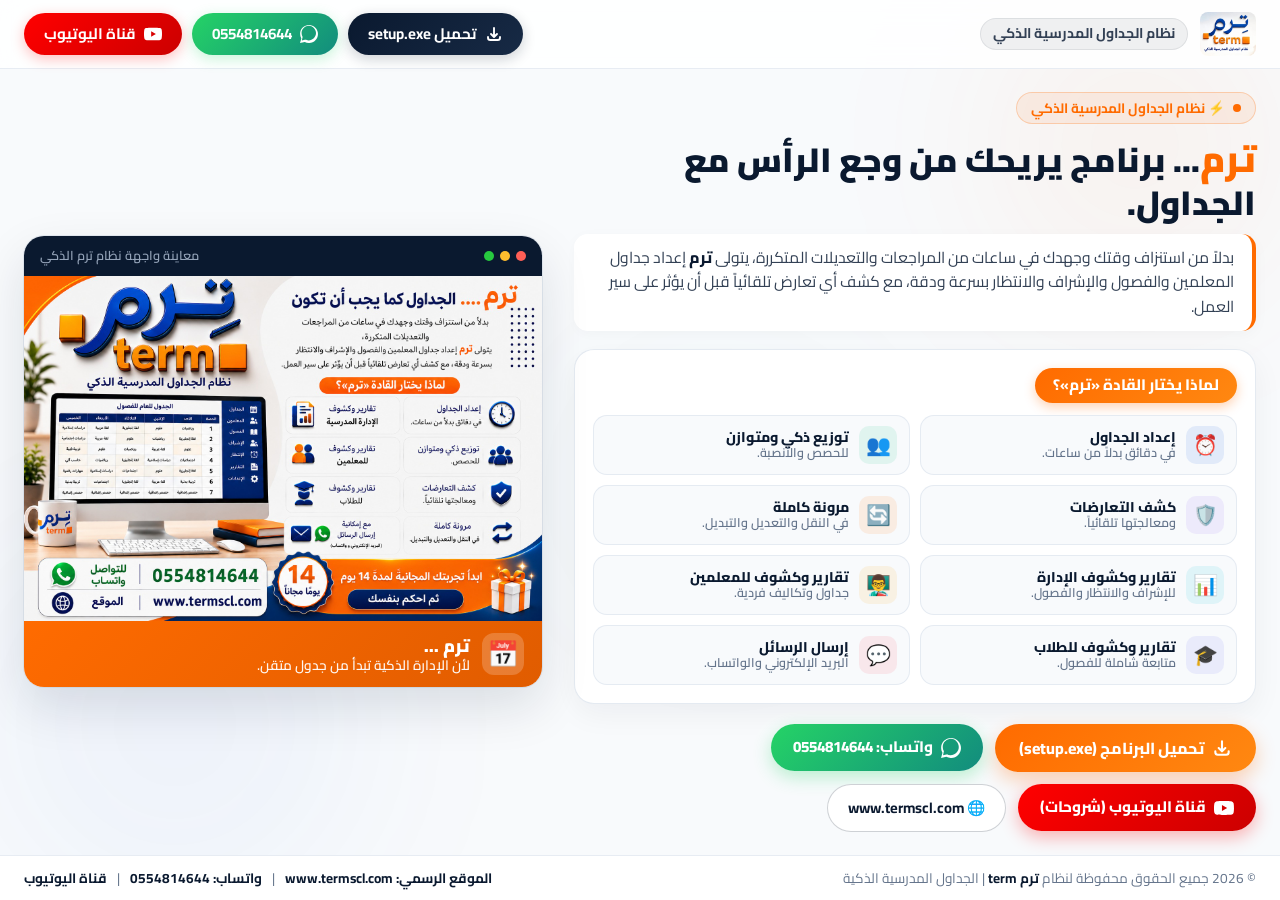
==== index.html @ f11e6b00 "Update download link to termsetup.exe" ====
<!DOCTYPE html>
<html lang="ar" dir="rtl">

<head>
    <meta charset="UTF-8">
    <meta name="viewport" content="width=device-width, initial-scale=1.0">
    <title>ترم term | نظام الجداول المدرسية الذكي 2026</title>
    <meta name="description"
        content="ترم term - نظام الجداول المدرسية الذكي. إعداد جداول المعلمين والفصول والإشراف والانتظار بسرعة ودقة بدون تعارضات.">

    <!-- Google Fonts: Readex Pro, Cairo -->
    <link rel="preconnect" href="https://fonts.googleapis.com">
    <link rel="preconnect" href="https://fonts.gstatic.com" crossorigin>
    <link
        href="https://fonts.googleapis.com/css2?family=Cairo:wght@400;600;700;800;900&family=Readex+Pro:wght@400;500;600;700;800&display=swap"
        rel="stylesheet">

    <!-- CSS Stylesheet -->
    <link rel="stylesheet" href="style.css?v=4.1">
</head>

<body>

    <!-- Ambient Animated Mesh Background -->
    <div class="mesh-background">
        <div class="mesh-blob blob-1"></div>
        <div class="mesh-blob blob-2"></div>
        <div class="mesh-blob blob-3"></div>
    </div>

    <!-- Header Navigation Bar -->
    <header class="header" id="header">
        <div class="container header-container">
            <div class="logo-brand">
                <img src="trmbrand.jpeg" alt="شعار نظام ترم term" class="brand-logo-img">
                <span class="logo-sub">نظام الجداول المدرسية الذكي</span>
            </div>

            <div class="header-actions">
                <a href="https://github.com/hez124/termEXE/releases/download/v1.0/termsetup.exe"
                    class="btn btn-download-header">
                    <svg width="18" height="18" fill="none" stroke="currentColor" stroke-width="2.5"
                        viewBox="0 0 24 24">
                        <path stroke-linecap="round" stroke-linejoin="round"
                            d="M4 16v1a3 3 0 003 3h10a3 3 0 003-3v-1m-4-4l-4 4m0 0l-4-4m4 4V4" />
                    </svg>
                    <span>تحميل setup.exe</span>
                </a>
                <a href="https://wa.me/966554814644" target="_blank" class="btn btn-whatsapp-header">
                    <svg width="18" height="18" fill="currentColor" viewBox="0 0 24 24">
                        <path
                            d="M.057 24l1.687-6.163c-1.041-1.804-1.588-3.849-1.587-5.946C.06 5.348 5.397.01 12.008.01c3.202.001 6.212 1.246 8.477 3.513 2.262 2.268 3.507 5.28 3.505 8.484-.004 6.657-5.34 11.997-11.953 11.997-2.005-.001-3.973-.502-5.724-1.457L0 24zm6.59-4.846c1.6.95 3.188 1.449 4.825 1.451 5.436 0 9.86-4.37 9.864-9.799.002-2.63-1.023-5.101-2.885-6.97C16.59 2.002 14.153.997 11.959.997c-5.439 0-9.864 4.378-9.868 9.808-.001 1.774.475 3.506 1.378 5.037L2.483 20.83l5.164-1.354h.001z">
                        </path>
                    </svg>
                    <span>0554814644</span>
                </a>
                <a href="https://www.youtube.com/@Term.info2026?app=desktop" target="_blank"
                    class="btn btn-youtube-header">
                    <svg width="18" height="18" fill="currentColor" viewBox="0 0 24 24">
                        <path
                            d="M23.498 6.163a3.003 3.003 0 0 0-2.11-2.11C19.518 3.545 12 3.545 12 3.545s-7.518 0-9.388.508a3.003 3.003 0 0 0-2.11 2.11C0 8.033 0 12 0 12s0 3.967.502 5.837a3.003 3.003 0 0 0 2.11 2.11c1.87.508 9.388.508 9.388.508s7.518 0 9.388-.508a3.003 3.003 0 0 0 2.11-2.11C24 15.967 24 12 24 12s0-3.967-.502-5.837zM9.545 15.568V8.432L15.818 12l-6.273 3.568z" />
                    </svg>
                    <span>قناة اليوتيوب</span>
                </a>
            </div>
        </div>
    </header>

    <!-- Compact Main Single-Screen Landing Section -->
    <main class="main-wrapper">
        <div class="container main-grid">

            <!-- Right Column: Info & Features Grid -->
            <div class="content-side">
                <div class="hero-badge">
                    <span class="pulse-dot"></span>
                    <span>⚡ نظام الجداول المدرسية الذكي</span>
                </div>

                <h1 class="main-title">
                    <span class="brand-name">ترم</span>... برنامج يريحك من وجع الرأس مع الجداول.
                </h1>

                <p class="main-desc">
                    بدلاً من استنزاف وقتك وجهدك في ساعات من المراجعات والتعديلات المتكررة، يتولى <strong
                        class="highlight-text">ترم</strong> إعداد جداول المعلمين والفصول والإشراف والانتظار بسرعة ودقة،
                    مع كشف أي تعارض تلقائياً قبل أن يؤثر على سير العمل.
                </p>

                <!-- Features Box: Why Leaders Choose Term? -->
                <div class="leaders-box">
                    <div class="leaders-header">
                        <span class="orange-badge">لماذا يختار القادة «ترم»؟</span>
                    </div>

                    <div class="features-mini-grid">
                        <div class="feat-card">
                            <div class="feat-icon icon-blue">⏰</div>
                            <div class="feat-text">
                                <strong>إعداد الجداول</strong>
                                <span>في دقائق بدلاً من ساعات.</span>
                            </div>
                        </div>

                        <div class="feat-card">
                            <div class="feat-icon icon-emerald">👥</div>
                            <div class="feat-text">
                                <strong>توزيع ذكي ومتوازن</strong>
                                <span>للحصص والأنصبة.</span>
                            </div>
                        </div>

                        <div class="feat-card">
                            <div class="feat-icon icon-purple">🛡️</div>
                            <div class="feat-text">
                                <strong>كشف التعارضات</strong>
                                <span>ومعالجتها تلقائياً.</span>
                            </div>
                        </div>

                        <div class="feat-card">
                            <div class="feat-icon icon-orange">🔄</div>
                            <div class="feat-text">
                                <strong>مرونة كاملة</strong>
                                <span>في النقل والتعديل والتبديل.</span>
                            </div>
                        </div>

                        <div class="feat-card">
                            <div class="feat-icon icon-cyan">📊</div>
                            <div class="feat-text">
                                <strong>تقارير وكشوف الإدارة</strong>
                                <span>للإشراف والانتظار والفصول.</span>
                            </div>
                        </div>

                        <div class="feat-card">
                            <div class="feat-icon icon-amber">👨‍🏫</div>
                            <div class="feat-text">
                                <strong>تقارير وكشوف للمعلمين</strong>
                                <span>جداول وتكاليف فردية.</span>
                            </div>
                        </div>

                        <div class="feat-card">
                            <div class="feat-icon icon-indigo">🎓</div>
                            <div class="feat-text">
                                <strong>تقارير وكشوف للطلاب</strong>
                                <span>متابعة شاملة للفصول.</span>
                            </div>
                        </div>

                        <div class="feat-card">
                            <div class="feat-icon icon-rose">💬</div>
                            <div class="feat-text">
                                <strong>إرسال الرسائل</strong>
                                <span>البريد الإلكتروني والواتساب.</span>
                            </div>
                        </div>
                    </div>
                </div>

                <!-- Action CTA Strip -->
                <div class="cta-actions">
                    <a href="https://github.com/hez124/termEXE/releases/download/v1.0/termsetup.exe"
                        class="btn btn-primary-cta">
                        <svg width="20" height="20" fill="none" stroke="currentColor" stroke-width="2.5"
                            viewBox="0 0 24 24">
                            <path stroke-linecap="round" stroke-linejoin="round"
                                d="M4 16v1a3 3 0 003 3h10a3 3 0 003-3v-1m-4-4l-4 4m0 0l-4-4m4 4V4" />
                        </svg>
                        <span>تحميل البرنامج (setup.exe)</span>
                    </a>

                    <a href="https://wa.me/966554814644" target="_blank" class="btn btn-whatsapp-cta">
                        <svg width="20" height="20" fill="currentColor" viewBox="0 0 24 24">
                            <path
                                d="M.057 24l1.687-6.163c-1.041-1.804-1.588-3.849-1.587-5.946C.06 5.348 5.397.01 12.008.01c3.202.001 6.212 1.246 8.477 3.513 2.262 2.268 3.507 5.28 3.505 8.484-.004 6.657-5.34 11.997-11.953 11.997-2.005-.001-3.973-.502-5.724-1.457L0 24zm6.59-4.846c1.6.95 3.188 1.449 4.825 1.451 5.436 0 9.86-4.37 9.864-9.799.002-2.63-1.023-5.101-2.885-6.97C16.59 2.002 14.153.997 11.959.997c-5.439 0-9.864 4.378-9.868 9.808-.001 1.774.475 3.506 1.378 5.037L2.483 20.83l5.164-1.354h.001z">
                            </path>
                        </svg>
                        <span>واتساب: 0554814644</span>
                    </a>

                    <a href="https://www.youtube.com/@Term.info2026?app=desktop" target="_blank"
                        class="btn btn-youtube-cta">
                        <svg width="20" height="20" fill="currentColor" viewBox="0 0 24 24">
                            <path
                                d="M23.498 6.163a3.003 3.003 0 0 0-2.11-2.11C19.518 3.545 12 3.545 12 3.545s-7.518 0-9.388.508a3.003 3.003 0 0 0-2.11 2.11C0 8.033 0 12 0 12s0 3.967.502 5.837a3.003 3.003 0 0 0 2.11 2.11c1.87.508 9.388.508 9.388.508s7.518 0 9.388-.508a3.003 3.003 0 0 0 2.11-2.11C24 15.967 24 12 24 12s0-3.967-.502-5.837zM9.545 15.568V8.432L15.818 12l-6.273 3.568z" />
                        </svg>
                        <span>قناة اليوتيوب (شروحات)</span>
                    </a>

                    <a href="https://www.termscl.com" target="_blank" class="btn btn-web-cta">
                        🌐 www.termscl.com
                    </a>
                </div>

            </div>

            <!-- Left Column: High-End Image Showcase Card -->
            <div class="visual-side">
                <div class="screen-card-frame" onclick="openPreviewModal()">
                    <div class="card-header-bar">
                        <div class="dot-indicators">
                            <span class="dot red"></span>
                            <span class="dot yellow"></span>
                            <span class="dot green"></span>
                        </div>
                        <span class="frame-title">معاينة واجهة نظام ترم الذكي</span>
                    </div>

                    <div class="image-wrapper">
                        <img src="trm2.jpeg" alt="نظام الجداول المدرسية الذكي ترم" class="system-image">
                        <div class="image-hover-overlay">
                            <div class="zoom-pill">
                                <svg width="20" height="20" fill="none" stroke="currentColor" stroke-width="2"
                                    viewBox="0 0 24 24">
                                    <path stroke-linecap="round" stroke-linejoin="round"
                                        d="M21 21l-6-6m2-5a7 7 0 11-14 0 7 7 0 0114 0zM10 7v6m3-3H7" />
                                </svg>
                                <span>انقر لتكبير الصورة بدقة عالية</span>
                            </div>
                        </div>
                    </div>

                    <div class="card-footer-banner">
                        <div class="banner-calendar-icon">📅</div>
                        <div class="banner-text">
                            <strong>ترم ...</strong>
                            <span>لأن الإدارة الذكية تبدأ من جدول متقن.</span>
                        </div>
                    </div>
                </div>
            </div>

        </div>
    </main>

    <!-- Footer Bar -->
    <footer class="compact-footer">
        <div class="container footer-flex">
            <p>© 2026 جميع الحقوق محفوظة لنظام <strong class="brand-link">ترم term</strong> | الجداول المدرسية الذكية
            </p>
            <div class="footer-links">
                <a href="https://www.termscl.com" target="_blank">الموقع الرسمي: www.termscl.com</a>
                <span>|</span>
                <a href="https://wa.me/966554814644" target="_blank">واتساب: 0554814644</a>
                <span>|</span>
                <a href="https://www.youtube.com/@Term.info2026?app=desktop" target="_blank">قناة اليوتيوب</a>
            </div>
        </div>
    </footer>

    <!-- Lightbox Modal Image Viewer -->
    <div id="previewModal" class="preview-modal" onclick="closePreviewModal()">
        <div class="modal-dialog" onclick="event.stopPropagation()">
            <button class="close-modal-btn" onclick="closePreviewModal()">&times;</button>
            <img src="trm2.jpeg" alt="الشاشة التفصيلية لنظام ترم" class="modal-img">
            <div class="modal-caption">
                <h3>نظام ترم - الجداول المدرسية الذكية</h3>
                <p>لأن الإدارة الذكية تبدأ من جدول متقن | للتواصل: 0554814644 | الموقع: www.termscl.com</p>
            </div>
        </div>
    </div>

    <!-- JavaScript Interactivity -->
    <script>
        function openPreviewModal() {
            document.getElementById("previewModal").classList.add("active");
            document.body.style.overflow = "hidden";
        }
        function closePreviewModal() {
            document.getElementById("previewModal").classList.remove("active");
            document.body.style.overflow = "auto";
        }
        document.addEventListener('keydown', function (e) {
            if (e.key === 'Escape') closePreviewModal();
        });
    </script>
</body>

</html>
---- style.css ----
/* ==========================================================================
   TERM WEBSITE (ULTRA-COMPACT SINGLE-SCREEN DASHBOARD DESIGN)
   Vibrant colors, glassmorphic layout, zero/minimal scrolling layout.
   ========================================================================== */

:root {
    /* Brand Colors */
    --brand-navy: #0A192F;
    --brand-navy-dark: #030B17;
    --brand-navy-light: #172A45;
    
    --brand-blue: #1A56DB;
    --brand-blue-glow: rgba(26, 86, 219, 0.35);
    
    --brand-orange: #FF6B00;
    --brand-orange-light: #FF8811;
    --brand-orange-hover: #E05C00;
    --brand-orange-glow: rgba(255, 107, 0, 0.3);

    /* Backgrounds & Glassmorphism */
    --bg-page: #F8FAFC;
    --bg-surface: #FFFFFF;
    
    --text-primary: #0F172A;
    --text-secondary: #334155;
    --text-muted: #64748B;
    --text-white: #FFFFFF;

    /* Radii & Transitions */
    --radius-sm: 8px;
    --radius-md: 14px;
    --radius-lg: 20px;
    --radius-pill: 9999px;
    --transition-fast: 0.2s cubic-bezier(0.4, 0, 0.2, 1);
}

/* Global Reset */
* {
    margin: 0;
    padding: 0;
    box-sizing: border-box;
}

html {
    scroll-behavior: smooth;
    direction: rtl;
    font-size: 16px;
}

body {
    font-family: 'Cairo', 'Readex Pro', sans-serif;
    background-color: var(--bg-page);
    color: var(--text-primary);
    line-height: 1.5;
    min-height: 100vh;
    display: flex;
    flex-direction: column;
    overflow-x: hidden;
    position: relative;
}

/* Ambient Animated Mesh Background */
.mesh-background {
    position: fixed;
    top: 0;
    left: 0;
    width: 100vw;
    height: 100vh;
    z-index: -1;
    overflow: hidden;
    pointer-events: none;
}

.mesh-blob {
    position: absolute;
    border-radius: 50%;
    filter: blur(90px);
    opacity: 0.35;
    animation: blobFloat 16s infinite alternate ease-in-out;
}

.blob-1 {
    width: 450px;
    height: 450px;
    background: radial-gradient(circle, rgba(255, 107, 0, 0.25) 0%, rgba(255, 107, 0, 0) 70%);
    top: -80px;
    right: -80px;
}

.blob-2 {
    width: 550px;
    height: 550px;
    background: radial-gradient(circle, rgba(26, 86, 219, 0.2) 0%, rgba(26, 86, 219, 0) 70%);
    bottom: -100px;
    left: -100px;
    animation-delay: -5s;
}

.blob-3 {
    width: 350px;
    height: 350px;
    background: radial-gradient(circle, rgba(6, 182, 212, 0.18) 0%, rgba(6, 182, 212, 0) 70%);
    top: 35%;
    right: 30%;
    animation-delay: -10s;
}

@keyframes blobFloat {
    0% { transform: translate(0, 0) scale(1); }
    50% { transform: translate(30px, 40px) scale(1.08); }
    100% { transform: translate(-20px, 20px) scale(0.95); }
}

/* Container */
.container {
    width: 100%;
    max-width: 1320px;
    margin: 0 auto;
    padding: 0 24px;
}

/* Header Navbar */
.header {
    padding: 12px 0;
    background: rgba(255, 255, 255, 0.85);
    backdrop-filter: blur(12px);
    -webkit-backdrop-filter: blur(12px);
    border-bottom: 1px solid rgba(226, 232, 240, 0.8);
    position: relative;
    z-index: 100;
}

.header-container {
    display: flex;
    align-items: center;
    justify-content: space-between;
}

.logo-brand {
    display: flex;
    align-items: center;
    gap: 12px;
}

.brand-logo-img {
    height: 44px;
    width: auto;
    max-width: 180px;
    object-fit: contain;
    border-radius: 8px;
    transition: transform 0.2s ease;
}

.brand-logo-img:hover {
    transform: scale(1.04);
}

.logo-sub {
    font-size: 0.88rem;
    font-weight: 700;
    color: var(--text-secondary);
    background: rgba(10, 25, 47, 0.06);
    padding: 4px 12px;
    border-radius: var(--radius-pill);
    border: 1px solid rgba(10, 25, 47, 0.08);
}

.header-actions {
    display: flex;
    align-items: center;
    gap: 10px;
}

/* Buttons */
.btn {
    display: inline-flex;
    align-items: center;
    justify-content: center;
    gap: 8px;
    padding: 10px 20px;
    border-radius: var(--radius-pill);
    font-weight: 700;
    font-size: 0.95rem;
    text-decoration: none;
    cursor: pointer;
    transition: var(--transition-fast);
    border: none;
    outline: none;
}

.btn:hover {
    transform: translateY(-2px);
}

.btn-download-header {
    background: linear-gradient(135deg, var(--brand-navy) 0%, var(--brand-navy-light) 100%);
    color: #FFFFFF !important;
    box-shadow: 0 4px 14px rgba(10, 25, 47, 0.2);
}

.btn-download-header:hover {
    background: linear-gradient(135deg, var(--brand-orange) 0%, var(--brand-orange-hover) 100%);
}

.btn-whatsapp-header {
    background: linear-gradient(135deg, #25D366 0%, #128C7E 100%);
    color: #FFFFFF !important;
    box-shadow: 0 4px 14px rgba(37, 211, 102, 0.25);
}

.btn-youtube-header {
    background: linear-gradient(135deg, #FF0000 0%, #CC0000 100%);
    color: #FFFFFF !important;
    box-shadow: 0 4px 14px rgba(255, 0, 0, 0.25);
}

.btn-youtube-header:hover {
    background: linear-gradient(135deg, #E60000 0%, #990000 100%);
    box-shadow: 0 6px 18px rgba(255, 0, 0, 0.35);
}

/* Main Layout Grid */
.main-wrapper {
    flex: 1;
    display: flex;
    align-items: center;
    padding: 20px 0;
}

.main-grid {
    display: grid;
    grid-template-columns: 1.25fr 0.95fr;
    gap: 32px;
    align-items: center;
}

/* Right Content Side */
.content-side {
    display: flex;
    flex-direction: column;
}

.hero-badge {
    display: inline-flex;
    align-items: center;
    gap: 8px;
    background: rgba(255, 107, 0, 0.08);
    border: 1px solid rgba(255, 107, 0, 0.25);
    padding: 5px 14px;
    border-radius: var(--radius-pill);
    font-size: 0.85rem;
    font-weight: 700;
    color: var(--brand-orange);
    width: fit-content;
    margin-bottom: 12px;
}

.pulse-dot {
    width: 8px;
    height: 8px;
    background-color: var(--brand-orange);
    border-radius: 50%;
    animation: pulseGlow 1.8s infinite;
}

@keyframes pulseGlow {
    0% { box-shadow: 0 0 0 0 rgba(255, 107, 0, 0.6); }
    70% { box-shadow: 0 0 0 8px rgba(255, 107, 0, 0); }
    100% { box-shadow: 0 0 0 0 rgba(255, 107, 0, 0); }
}

.main-title {
    font-size: 2.1rem;
    font-weight: 900;
    color: var(--brand-navy);
    line-height: 1.25;
    margin-bottom: 10px;
}

.brand-name {
    color: var(--brand-orange);
    font-size: 2.3rem;
}

.main-desc {
    font-size: 0.98rem;
    color: var(--text-secondary);
    line-height: 1.55;
    margin-bottom: 18px;
    background: #FFFFFF;
    padding: 12px 18px;
    border-radius: var(--radius-md);
    border-right: 4px solid var(--brand-orange);
    box-shadow: 0 4px 15px rgba(0, 0, 0, 0.03);
}

.highlight-text {
    color: var(--brand-navy);
    font-weight: 800;
}

/* Leaders Section Box */
.leaders-box {
    background: #FFFFFF;
    border-radius: var(--radius-lg);
    padding: 18px;
    box-shadow: 0 10px 30px rgba(10, 25, 47, 0.05);
    border: 1px solid rgba(226, 232, 240, 0.9);
    margin-bottom: 20px;
}

.leaders-header {
    margin-bottom: 12px;
}

.orange-badge {
    display: inline-block;
    background: linear-gradient(135deg, var(--brand-orange) 0%, var(--brand-orange-light) 100%);
    color: #FFFFFF;
    font-weight: 800;
    font-size: 0.95rem;
    padding: 6px 18px;
    border-radius: var(--radius-pill);
    box-shadow: 0 4px 12px var(--brand-orange-glow);
}

/* Features Mini Grid (2 Columns, 8 Cards) */
.features-mini-grid {
    display: grid;
    grid-template-columns: repeat(2, 1fr);
    gap: 10px;
}

.feat-card {
    display: flex;
    align-items: center;
    gap: 10px;
    background: #F8FAFC;
    padding: 10px 12px;
    border-radius: var(--radius-md);
    border: 1px solid rgba(226, 232, 240, 0.8);
    transition: var(--transition-fast);
}

.feat-card:hover {
    background: #FFFFFF;
    border-color: var(--brand-blue);
    transform: translateY(-2px);
    box-shadow: 0 6px 16px rgba(26, 86, 219, 0.08);
}

.feat-icon {
    width: 38px;
    height: 38px;
    border-radius: 10px;
    display: flex;
    align-items: center;
    justify-content: center;
    font-size: 1.25rem;
    flex-shrink: 0;
}

.icon-blue { background: rgba(26, 86, 219, 0.1); }
.icon-emerald { background: rgba(16, 185, 129, 0.1); }
.icon-purple { background: rgba(139, 92, 246, 0.1); }
.icon-orange { background: rgba(255, 107, 0, 0.1); }
.icon-cyan { background: rgba(6, 182, 212, 0.1); }
.icon-amber { background: rgba(245, 158, 11, 0.1); }
.icon-indigo { background: rgba(99, 102, 241, 0.1); }
.icon-rose { background: rgba(244, 63, 94, 0.1); }

.feat-text {
    display: flex;
    flex-direction: column;
    line-height: 1.2;
}

.feat-text strong {
    font-size: 0.88rem;
    color: var(--brand-navy);
    font-weight: 800;
}

.feat-text span {
    font-size: 0.78rem;
    color: var(--text-muted);
    font-weight: 600;
}

/* Action CTA Buttons */
.cta-actions {
    display: flex;
    align-items: center;
    gap: 12px;
    flex-wrap: wrap;
}

.btn-primary-cta {
    background: linear-gradient(135deg, var(--brand-orange) 0%, var(--brand-orange-light) 100%);
    color: #FFFFFF !important;
    padding: 12px 24px;
    font-size: 1rem;
    font-weight: 800;
    box-shadow: 0 8px 20px var(--brand-orange-glow);
}

.btn-primary-cta:hover {
    background: linear-gradient(135deg, var(--brand-orange-hover) 0%, var(--brand-orange) 100%);
    box-shadow: 0 12px 25px rgba(255, 107, 0, 0.4);
}

.btn-whatsapp-cta {
    background: linear-gradient(135deg, #25D366 0%, #128C7E 100%);
    color: #FFFFFF !important;
    padding: 12px 22px;
    font-size: 0.95rem;
    font-weight: 800;
    box-shadow: 0 6px 18px rgba(37, 211, 102, 0.3);
}

.btn-youtube-cta {
    background: linear-gradient(135deg, #FF0000 0%, #CC0000 100%);
    color: #FFFFFF !important;
    padding: 12px 22px;
    font-size: 0.95rem;
    font-weight: 800;
    box-shadow: 0 6px 18px rgba(255, 0, 0, 0.3);
}

.btn-youtube-cta:hover {
    background: linear-gradient(135deg, #E60000 0%, #990000 100%);
    box-shadow: 0 10px 22px rgba(255, 0, 0, 0.4);
}

.btn-web-cta {
    background: #FFFFFF;
    color: var(--brand-navy) !important;
    border: 1px solid rgba(10, 25, 47, 0.2);
    padding: 12px 20px;
    font-size: 0.92rem;
    font-weight: 700;
}

.btn-web-cta:hover {
    border-color: var(--brand-blue);
    color: var(--brand-blue) !important;
}

/* Visual Left Side (High-End Frame Showcase) */
.visual-side {
    display: flex;
    justify-content: center;
}

.screen-card-frame {
    width: 100%;
    max-width: 520px;
    background: #FFFFFF;
    border-radius: var(--radius-lg);
    overflow: hidden;
    box-shadow: 0 20px 50px rgba(10, 25, 47, 0.12), 0 0 0 1px rgba(226, 232, 240, 0.9);
    cursor: pointer;
    transition: transform 0.35s ease, box-shadow 0.35s ease;
    position: relative;
}

.screen-card-frame:hover {
    transform: translateY(-5px);
    box-shadow: 0 28px 60px rgba(255, 107, 0, 0.2), 0 0 0 2px var(--brand-orange);
}

.card-header-bar {
    background: var(--brand-navy);
    padding: 10px 16px;
    display: flex;
    align-items: center;
    justify-content: space-between;
}

.dot-indicators {
    display: flex;
    align-items: center;
    gap: 6px;
}

.dot {
    width: 10px;
    height: 10px;
    border-radius: 50%;
}
.dot.red { background: #FF5F56; }
.dot.yellow { background: #FFBD2E; }
.dot.green { background: #27C93F; }

.frame-title {
    color: #94A3B8;
    font-size: 0.8rem;
    font-weight: 600;
}

.image-wrapper {
    position: relative;
    overflow: hidden;
    background: #000;
}

.system-image {
    width: 100%;
    height: auto;
    display: block;
    transition: transform 0.5s ease;
}

.screen-card-frame:hover .system-image {
    transform: scale(1.02);
}

.image-hover-overlay {
    position: absolute;
    inset: 0;
    background: rgba(10, 25, 47, 0.45);
    display: flex;
    align-items: center;
    justify-content: center;
    opacity: 0;
    transition: opacity 0.3s ease;
}

.screen-card-frame:hover .image-hover-overlay {
    opacity: 1;
}

.zoom-pill {
    background: var(--brand-orange);
    color: #FFFFFF;
    padding: 8px 16px;
    border-radius: var(--radius-pill);
    font-size: 0.85rem;
    font-weight: 700;
    display: flex;
    align-items: center;
    gap: 8px;
    box-shadow: 0 8px 20px rgba(0, 0, 0, 0.3);
}

.card-footer-banner {
    background: linear-gradient(135deg, var(--brand-orange) 0%, var(--brand-orange-hover) 100%);
    color: #FFFFFF;
    padding: 12px 18px;
    display: flex;
    align-items: center;
    gap: 12px;
}

.banner-calendar-icon {
    font-size: 1.6rem;
    background: rgba(255, 255, 255, 0.2);
    width: 42px;
    height: 42px;
    border-radius: 12px;
    display: flex;
    align-items: center;
    justify-content: center;
    flex-shrink: 0;
}

.banner-text {
    display: flex;
    flex-direction: column;
    line-height: 1.25;
}

.banner-text strong {
    font-size: 1.1rem;
    font-weight: 900;
}

.banner-text span {
    font-size: 0.85rem;
    font-weight: 600;
    opacity: 0.95;
}

/* Compact Footer */
.compact-footer {
    background: #FFFFFF;
    border-top: 1px solid rgba(226, 232, 240, 0.8);
    padding: 12px 0;
    font-size: 0.85rem;
    color: var(--text-muted);
}

.footer-flex {
    display: flex;
    align-items: center;
    justify-content: space-between;
}

.brand-link {
    color: var(--brand-navy);
}

.footer-links {
    display: flex;
    align-items: center;
    gap: 10px;
}

.footer-links a {
    color: var(--brand-navy);
    text-decoration: none;
    font-weight: 700;
    transition: color 0.2s ease;
}

.footer-links a:hover {
    color: var(--brand-orange);
}

/* Lightbox Modal */
.preview-modal {
    position: fixed;
    inset: 0;
    z-index: 2000;
    background: rgba(3, 11, 23, 0.85);
    backdrop-filter: blur(10px);
    display: flex;
    align-items: center;
    justify-content: center;
    padding: 20px;
    opacity: 0;
    pointer-events: none;
    transition: opacity 0.3s ease;
}

.preview-modal.active {
    opacity: 1;
    pointer-events: auto;
}

.modal-dialog {
    position: relative;
    max-width: 1000px;
    width: 100%;
    background: #FFFFFF;
    border-radius: var(--radius-lg);
    overflow: hidden;
    box-shadow: 0 25px 80px rgba(0, 0, 0, 0.5);
}

.close-modal-btn {
    position: absolute;
    top: 14px;
    left: 14px;
    background: rgba(0, 0, 0, 0.6);
    color: #FFFFFF;
    border: none;
    width: 36px;
    height: 36px;
    border-radius: 50%;
    font-size: 1.5rem;
    cursor: pointer;
    display: flex;
    align-items: center;
    justify-content: center;
    z-index: 10;
    transition: background 0.2s ease;
}

.close-modal-btn:hover {
    background: var(--brand-orange);
}

.modal-img {
    width: 100%;
    max-height: 80vh;
    object-fit: contain;
    display: block;
    background: #0F172A;
}

.modal-caption {
    background: var(--brand-navy);
    color: #FFFFFF;
    padding: 14px 20px;
    text-align: center;
}

.modal-caption h3 {
    font-size: 1.1rem;
    font-weight: 800;
    color: var(--brand-orange);
}

.modal-caption p {
    font-size: 0.85rem;
    opacity: 0.85;
    margin-top: 2px;
}

/* Responsive Rules */
@media (max-width: 1024px) {
    .main-grid {
        grid-template-columns: 1fr;
        gap: 24px;
    }
    
    .visual-side {
        order: -1;
    }

    .screen-card-frame {
        max-width: 100%;
    }
}

@media (max-width: 640px) {
    .header-container {
        flex-direction: column;
        gap: 10px;
    }

    .logo-sub {
        display: none;
    }

    .main-title {
        font-size: 1.6rem;
    }

    .brand-name {
        font-size: 1.8rem;
    }

    .features-mini-grid {
        grid-template-columns: 1fr;
    }

    .cta-actions {
        flex-direction: column;
        width: 100%;
    }

    .cta-actions .btn {
        width: 100%;
    }

    .footer-flex {
        flex-direction: column;
        gap: 8px;
        text-align: center;
    }
}
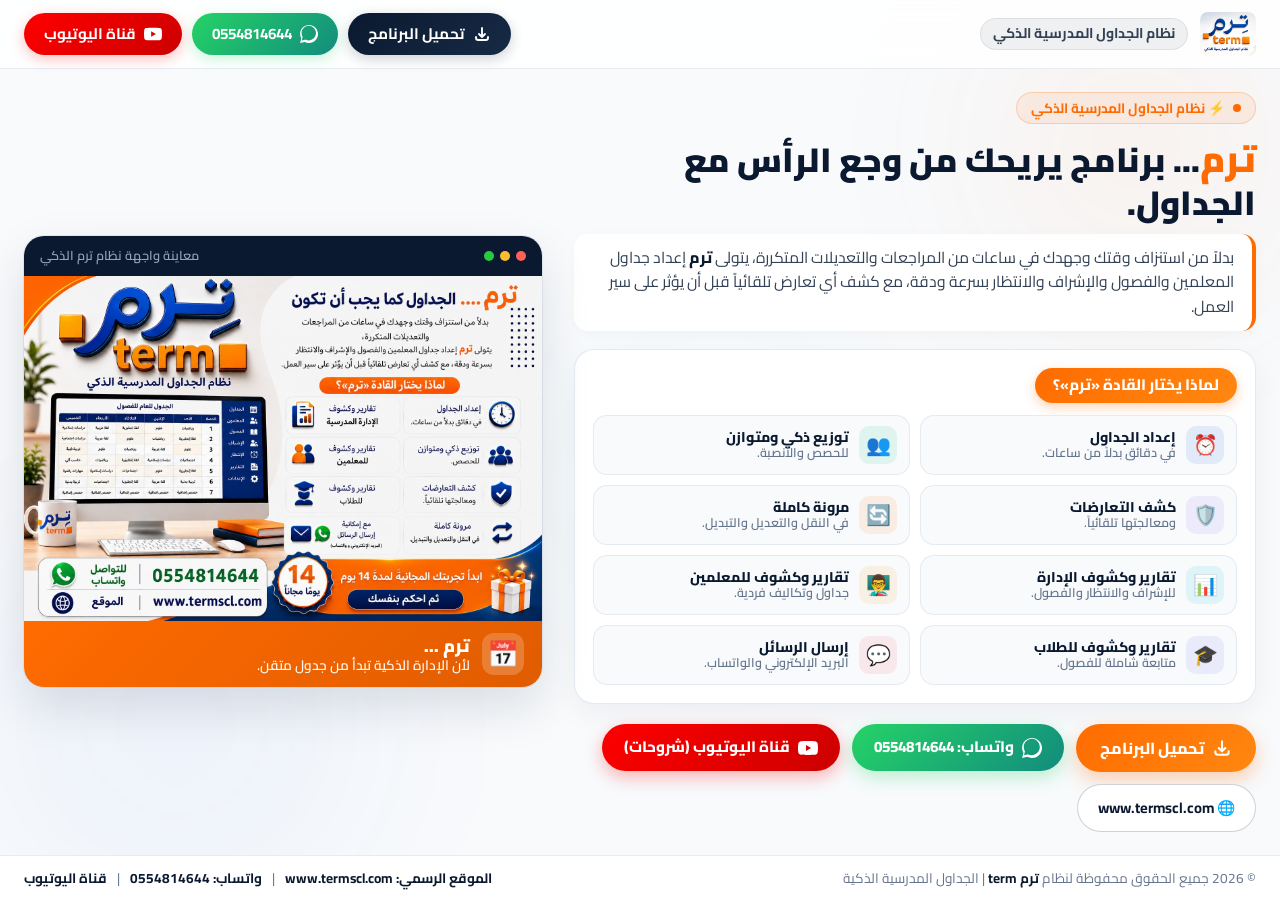
==== commit 75faa11e: "Update download button labels in index.html" ====
--- a/index.html
+++ b/index.html
@@ -44,7 +44,7 @@
                         <path stroke-linecap="round" stroke-linejoin="round"
                             d="M4 16v1a3 3 0 003 3h10a3 3 0 003-3v-1m-4-4l-4 4m0 0l-4-4m4 4V4" />
                     </svg>
-                    <span>تحميل setup.exe</span>
+                    <span>تحميل البرنامج</span>
                 </a>
                 <a href="https://wa.me/966554814644" target="_blank" class="btn btn-whatsapp-header">
                     <svg width="18" height="18" fill="currentColor" viewBox="0 0 24 24">
@@ -169,7 +169,7 @@
                             <path stroke-linecap="round" stroke-linejoin="round"
                                 d="M4 16v1a3 3 0 003 3h10a3 3 0 003-3v-1m-4-4l-4 4m0 0l-4-4m4 4V4" />
                         </svg>
-                        <span>تحميل البرنامج (setup.exe)</span>
+                        <span>تحميل البرنامج</span>
                     </a>
 
                     <a href="https://wa.me/966554814644" target="_blank" class="btn btn-whatsapp-cta">
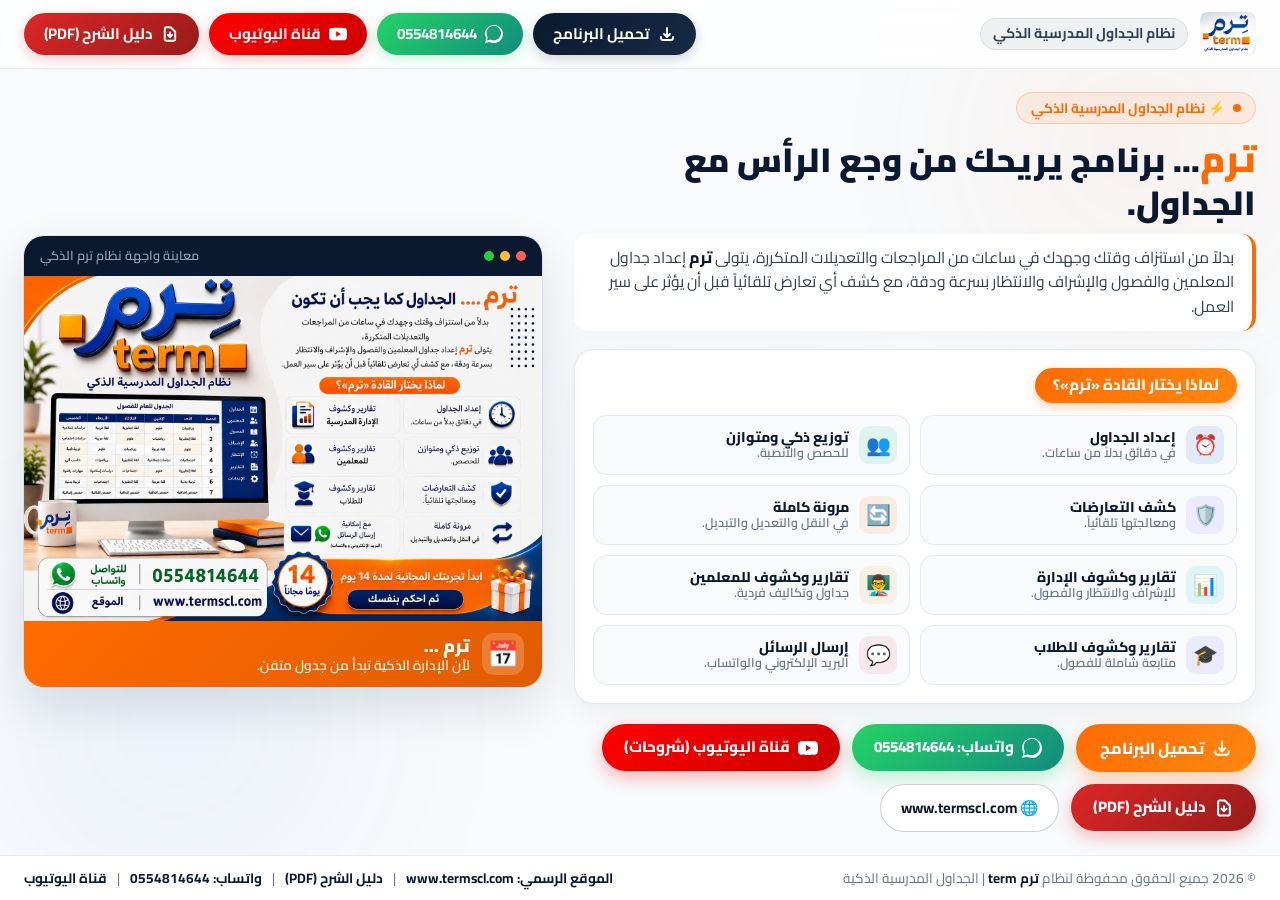
==== commit 098ba315: "Add termTutorial.pdf and update PDF links on website" ====
--- a/index.html
+++ b/index.html
@@ -62,6 +62,15 @@
                     </svg>
                     <span>قناة اليوتيوب</span>
                 </a>
+                <a href="termTutorial.pdf" target="_blank" class="btn btn-pdf-header">
+                    <svg width="18" height="18" fill="none" stroke="currentColor" stroke-width="2.5"
+                        viewBox="0 0 24 24">
+                        <path stroke-linecap="round" stroke-linejoin="round"
+                            d="M12 10v6m0 0l-3-3m3 3l3-3m2 8H7a2 2 0 01-2-2V5a2 2 0 012-2h5.586a1 1 0 01.707.293l5.414 5.414a1 1 0 01.293.707V19a2 2 0 01-2 2z" />
+                    </svg>
+                    <span>دليل الشرح (PDF)</span>
+                </a>
+
             </div>
         </div>
     </header>
@@ -190,6 +199,16 @@
                         <span>قناة اليوتيوب (شروحات)</span>
                     </a>
 
+                    <a href="termTutorial.pdf" target="_blank" class="btn btn-pdf-cta">
+                        <svg width="20" height="20" fill="none" stroke="currentColor" stroke-width="2.5"
+                            viewBox="0 0 24 24">
+                            <path stroke-linecap="round" stroke-linejoin="round"
+                                d="M12 10v6m0 0l-3-3m3 3l3-3m2 8H7a2 2 0 01-2-2V5a2 2 0 012-2h5.586a1 1 0 01.707.293l5.414 5.414a1 1 0 01.293.707V19a2 2 0 01-2 2z" />
+                        </svg>
+                        <span>دليل الشرح (PDF)</span>
+                    </a>
+
+
                     <a href="https://www.termscl.com" target="_blank" class="btn btn-web-cta">
                         🌐 www.termscl.com
                     </a>
@@ -244,10 +263,13 @@
             <div class="footer-links">
                 <a href="https://www.termscl.com" target="_blank">الموقع الرسمي: www.termscl.com</a>
                 <span>|</span>
+                <a href="termTutorial.pdf" target="_blank">دليل الشرح (PDF)</a>
+                <span>|</span>
                 <a href="https://wa.me/966554814644" target="_blank">واتساب: 0554814644</a>
                 <span>|</span>
                 <a href="https://www.youtube.com/@Term.info2026?app=desktop" target="_blank">قناة اليوتيوب</a>
             </div>
+
         </div>
     </footer>
 
--- a/style.css
+++ b/style.css
@@ -219,6 +219,18 @@
     box-shadow: 0 6px 18px rgba(255, 0, 0, 0.35);
 }
 
+.btn-pdf-header {
+    background: linear-gradient(135deg, #DC2626 0%, #991B1B 100%);
+    color: #FFFFFF !important;
+    box-shadow: 0 4px 14px rgba(220, 38, 38, 0.25);
+}
+
+.btn-pdf-header:hover {
+    background: linear-gradient(135deg, #EF4444 0%, #B91C1C 100%);
+    box-shadow: 0 6px 18px rgba(220, 38, 38, 0.35);
+}
+
+
 /* Main Layout Grid */
 .main-wrapper {
     flex: 1;
@@ -431,6 +443,21 @@
     background: linear-gradient(135deg, #E60000 0%, #990000 100%);
     box-shadow: 0 10px 22px rgba(255, 0, 0, 0.4);
 }
+
+.btn-pdf-cta {
+    background: linear-gradient(135deg, #DC2626 0%, #991B1B 100%);
+    color: #FFFFFF !important;
+    padding: 12px 22px;
+    font-size: 0.95rem;
+    font-weight: 800;
+    box-shadow: 0 6px 18px rgba(220, 38, 38, 0.3);
+}
+
+.btn-pdf-cta:hover {
+    background: linear-gradient(135deg, #EF4444 0%, #B91C1C 100%);
+    box-shadow: 0 10px 22px rgba(220, 38, 38, 0.4);
+}
+
 
 .btn-web-cta {
     background: #FFFFFF;
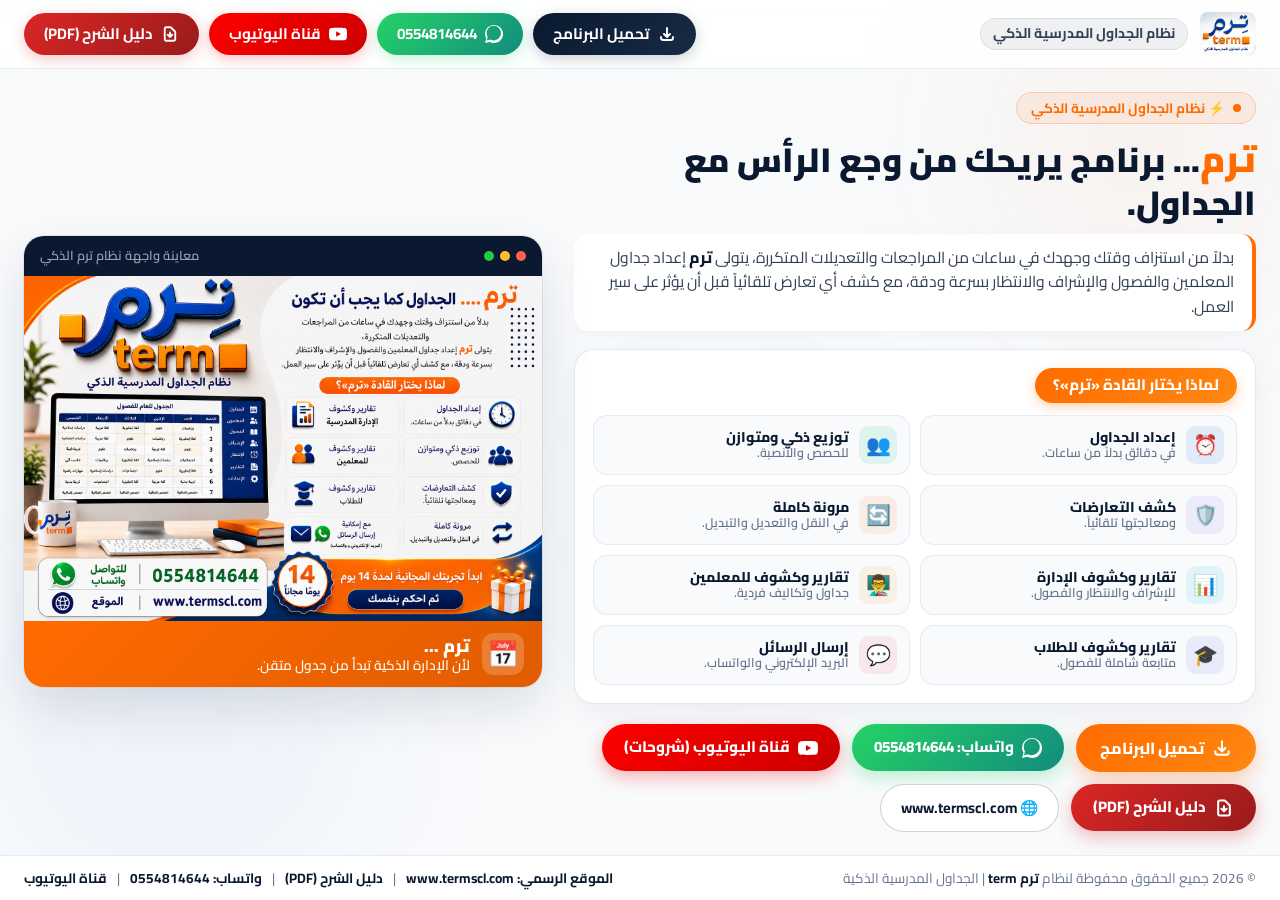
==== commit 27b24b94: "Update PDF links to point directly to GitHub repo" ====
--- a/index.html
+++ b/index.html
@@ -62,7 +62,7 @@
                     </svg>
                     <span>قناة اليوتيوب</span>
                 </a>
-                <a href="termTutorial.pdf" target="_blank" class="btn btn-pdf-header">
+                <a href="https://github.com/hez124/astounding-trifle-cf1c1a/raw/main/termTutorial.pdf" target="_blank" class="btn btn-pdf-header">
                     <svg width="18" height="18" fill="none" stroke="currentColor" stroke-width="2.5"
                         viewBox="0 0 24 24">
                         <path stroke-linecap="round" stroke-linejoin="round"
@@ -199,7 +199,7 @@
                         <span>قناة اليوتيوب (شروحات)</span>
                     </a>
 
-                    <a href="termTutorial.pdf" target="_blank" class="btn btn-pdf-cta">
+                    <a href="https://github.com/hez124/astounding-trifle-cf1c1a/raw/main/termTutorial.pdf" target="_blank" class="btn btn-pdf-cta">
                         <svg width="20" height="20" fill="none" stroke="currentColor" stroke-width="2.5"
                             viewBox="0 0 24 24">
                             <path stroke-linecap="round" stroke-linejoin="round"
@@ -263,7 +263,7 @@
             <div class="footer-links">
                 <a href="https://www.termscl.com" target="_blank">الموقع الرسمي: www.termscl.com</a>
                 <span>|</span>
-                <a href="termTutorial.pdf" target="_blank">دليل الشرح (PDF)</a>
+                <a href="https://github.com/hez124/astounding-trifle-cf1c1a/raw/main/termTutorial.pdf" target="_blank">دليل الشرح (PDF)</a>
                 <span>|</span>
                 <a href="https://wa.me/966554814644" target="_blank">واتساب: 0554814644</a>
                 <span>|</span>
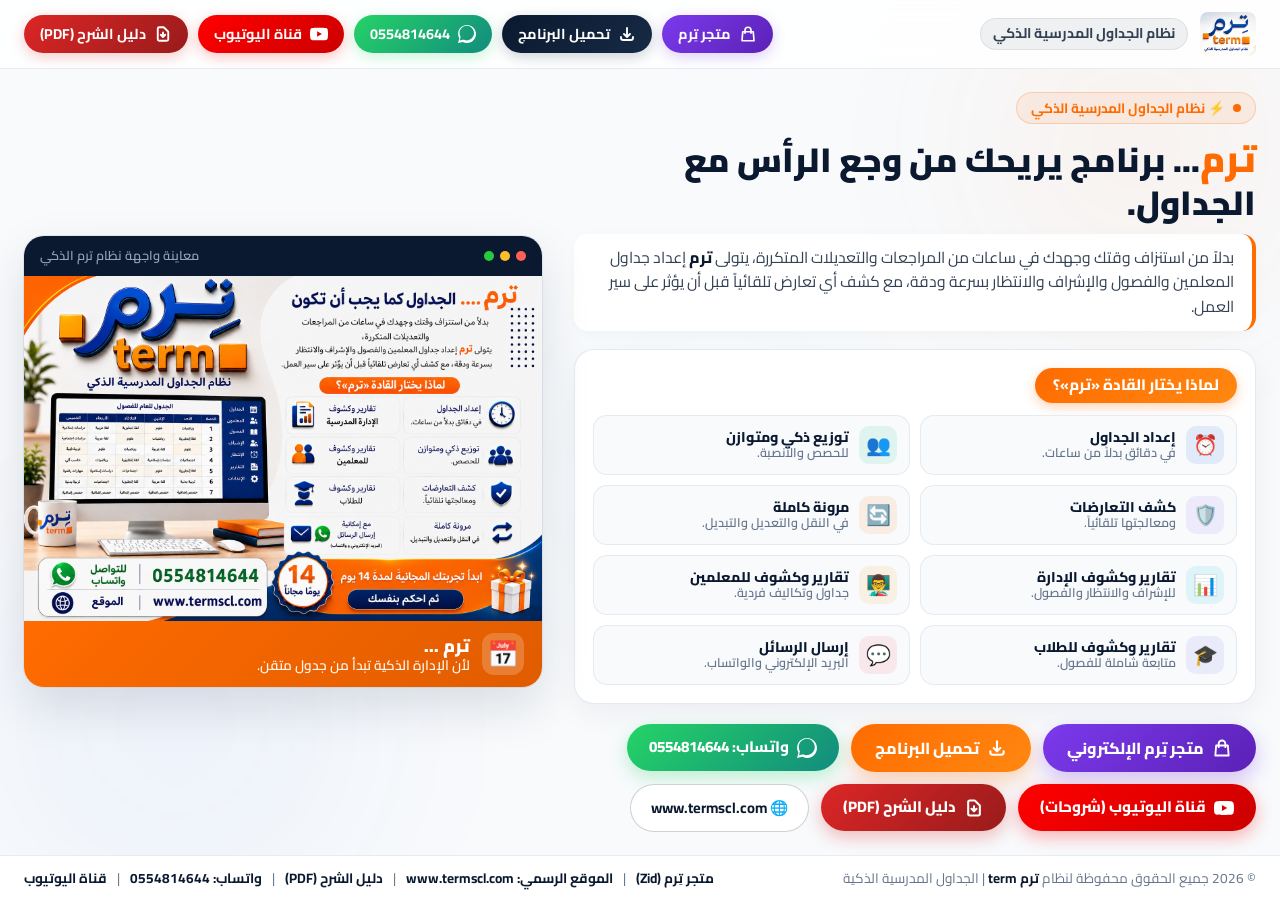
==== commit bd0fa657: "Add Term store links (term.zid.store) to header, CTA, and footer" ====
--- a/index.html
+++ b/index.html
@@ -16,7 +16,7 @@
         rel="stylesheet">
 
     <!-- CSS Stylesheet -->
-    <link rel="stylesheet" href="style.css?v=4.1">
+    <link rel="stylesheet" href="style.css?v=4.2">
 </head>
 
 <body>
@@ -37,6 +37,14 @@
             </div>
 
             <div class="header-actions">
+                <a href="https://term.zid.store" target="_blank" class="btn btn-store-header">
+                    <svg width="18" height="18" fill="none" stroke="currentColor" stroke-width="2.2"
+                        viewBox="0 0 24 24">
+                        <path stroke-linecap="round" stroke-linejoin="round"
+                            d="M16 11V7a4 4 0 00-8 0v4M5 9h14l1 12H4L5 9z" />
+                    </svg>
+                    <span>متجر تِرم</span>
+                </a>
                 <a href="https://github.com/hez124/termEXE/releases/download/v1.0/termsetup.exe"
                     class="btn btn-download-header">
                     <svg width="18" height="18" fill="none" stroke="currentColor" stroke-width="2.5"
@@ -62,7 +70,7 @@
                     </svg>
                     <span>قناة اليوتيوب</span>
                 </a>
-                <a href="https://github.com/hez124/astounding-trifle-cf1c1a/raw/main/termTutorial.pdf" target="_blank" class="btn btn-pdf-header">
+                <a href="termTutorial.pdf" target="_blank" class="btn btn-pdf-header">
                     <svg width="18" height="18" fill="none" stroke="currentColor" stroke-width="2.5"
                         viewBox="0 0 24 24">
                         <path stroke-linecap="round" stroke-linejoin="round"
@@ -171,6 +179,15 @@
 
                 <!-- Action CTA Strip -->
                 <div class="cta-actions">
+                    <a href="https://term.zid.store" target="_blank" class="btn btn-store-cta">
+                        <svg width="20" height="20" fill="none" stroke="currentColor" stroke-width="2.2"
+                            viewBox="0 0 24 24">
+                            <path stroke-linecap="round" stroke-linejoin="round"
+                                d="M16 11V7a4 4 0 00-8 0v4M5 9h14l1 12H4L5 9z" />
+                        </svg>
+                        <span>متجر تِرم الإلكتروني</span>
+                    </a>
+
                     <a href="https://github.com/hez124/termEXE/releases/download/v1.0/termsetup.exe"
                         class="btn btn-primary-cta">
                         <svg width="20" height="20" fill="none" stroke="currentColor" stroke-width="2.5"
@@ -199,7 +216,7 @@
                         <span>قناة اليوتيوب (شروحات)</span>
                     </a>
 
-                    <a href="https://github.com/hez124/astounding-trifle-cf1c1a/raw/main/termTutorial.pdf" target="_blank" class="btn btn-pdf-cta">
+                    <a href="termTutorial.pdf" target="_blank" class="btn btn-pdf-cta">
                         <svg width="20" height="20" fill="none" stroke="currentColor" stroke-width="2.5"
                             viewBox="0 0 24 24">
                             <path stroke-linecap="round" stroke-linejoin="round"
@@ -261,9 +278,11 @@
             <p>© 2026 جميع الحقوق محفوظة لنظام <strong class="brand-link">ترم term</strong> | الجداول المدرسية الذكية
             </p>
             <div class="footer-links">
+                <a href="https://term.zid.store" target="_blank">متجر تِرم (Zid)</a>
+                <span>|</span>
                 <a href="https://www.termscl.com" target="_blank">الموقع الرسمي: www.termscl.com</a>
                 <span>|</span>
-                <a href="https://github.com/hez124/astounding-trifle-cf1c1a/raw/main/termTutorial.pdf" target="_blank">دليل الشرح (PDF)</a>
+                <a href="termTutorial.pdf" target="_blank">دليل الشرح (PDF)</a>
                 <span>|</span>
                 <a href="https://wa.me/966554814644" target="_blank">واتساب: 0554814644</a>
                 <span>|</span>
@@ -280,7 +299,7 @@
             <img src="trm2.jpeg" alt="الشاشة التفصيلية لنظام ترم" class="modal-img">
             <div class="modal-caption">
                 <h3>نظام ترم - الجداول المدرسية الذكية</h3>
-                <p>لأن الإدارة الذكية تبدأ من جدول متقن | للتواصل: 0554814644 | الموقع: www.termscl.com</p>
+                <p>لأن الإدارة الذكية تبدأ من جدول متقن | للتواصل: 0554814644 | المتجر: term.zid.store</p>
             </div>
         </div>
     </div>
--- a/style.css
+++ b/style.css
@@ -192,6 +192,22 @@
     transform: translateY(-2px);
 }
 
+.header-actions .btn {
+    padding: 8px 16px;
+    font-size: 0.9rem;
+}
+
+.btn-store-header {
+    background: linear-gradient(135deg, #7C3AED 0%, #5B21B6 100%);
+    color: #FFFFFF !important;
+    box-shadow: 0 4px 14px rgba(124, 58, 237, 0.25);
+}
+
+.btn-store-header:hover {
+    background: linear-gradient(135deg, #8B5CF6 0%, #6D28D9 100%);
+    box-shadow: 0 6px 18px rgba(124, 58, 237, 0.35);
+}
+
 .btn-download-header {
     background: linear-gradient(135deg, var(--brand-navy) 0%, var(--brand-navy-light) 100%);
     color: #FFFFFF !important;
@@ -206,6 +222,11 @@
     background: linear-gradient(135deg, #25D366 0%, #128C7E 100%);
     color: #FFFFFF !important;
     box-shadow: 0 4px 14px rgba(37, 211, 102, 0.25);
+}
+
+.btn-whatsapp-header:hover {
+    background: linear-gradient(135deg, #22BF5B 0%, #0E7569 100%);
+    box-shadow: 0 6px 18px rgba(37, 211, 102, 0.35);
 }
 
 .btn-youtube-header {
@@ -405,6 +426,20 @@
     align-items: center;
     gap: 12px;
     flex-wrap: wrap;
+}
+
+.btn-store-cta {
+    background: linear-gradient(135deg, #7C3AED 0%, #5B21B6 100%);
+    color: #FFFFFF !important;
+    padding: 12px 24px;
+    font-size: 1rem;
+    font-weight: 800;
+    box-shadow: 0 8px 20px rgba(124, 58, 237, 0.3);
+}
+
+.btn-store-cta:hover {
+    background: linear-gradient(135deg, #8B5CF6 0%, #6D28D9 100%);
+    box-shadow: 0 12px 25px rgba(124, 58, 237, 0.45);
 }
 
 .btn-primary-cta {
@@ -739,6 +774,11 @@
     .screen-card-frame {
         max-width: 100%;
     }
+
+    .header-actions {
+        flex-wrap: wrap;
+        justify-content: center;
+    }
 }
 
 @media (max-width: 640px) {
@@ -747,6 +787,13 @@
         gap: 10px;
     }
 
+    .header-actions {
+        flex-wrap: wrap;
+        justify-content: center;
+        width: 100%;
+        gap: 8px;
+    }
+
     .logo-sub {
         display: none;
     }
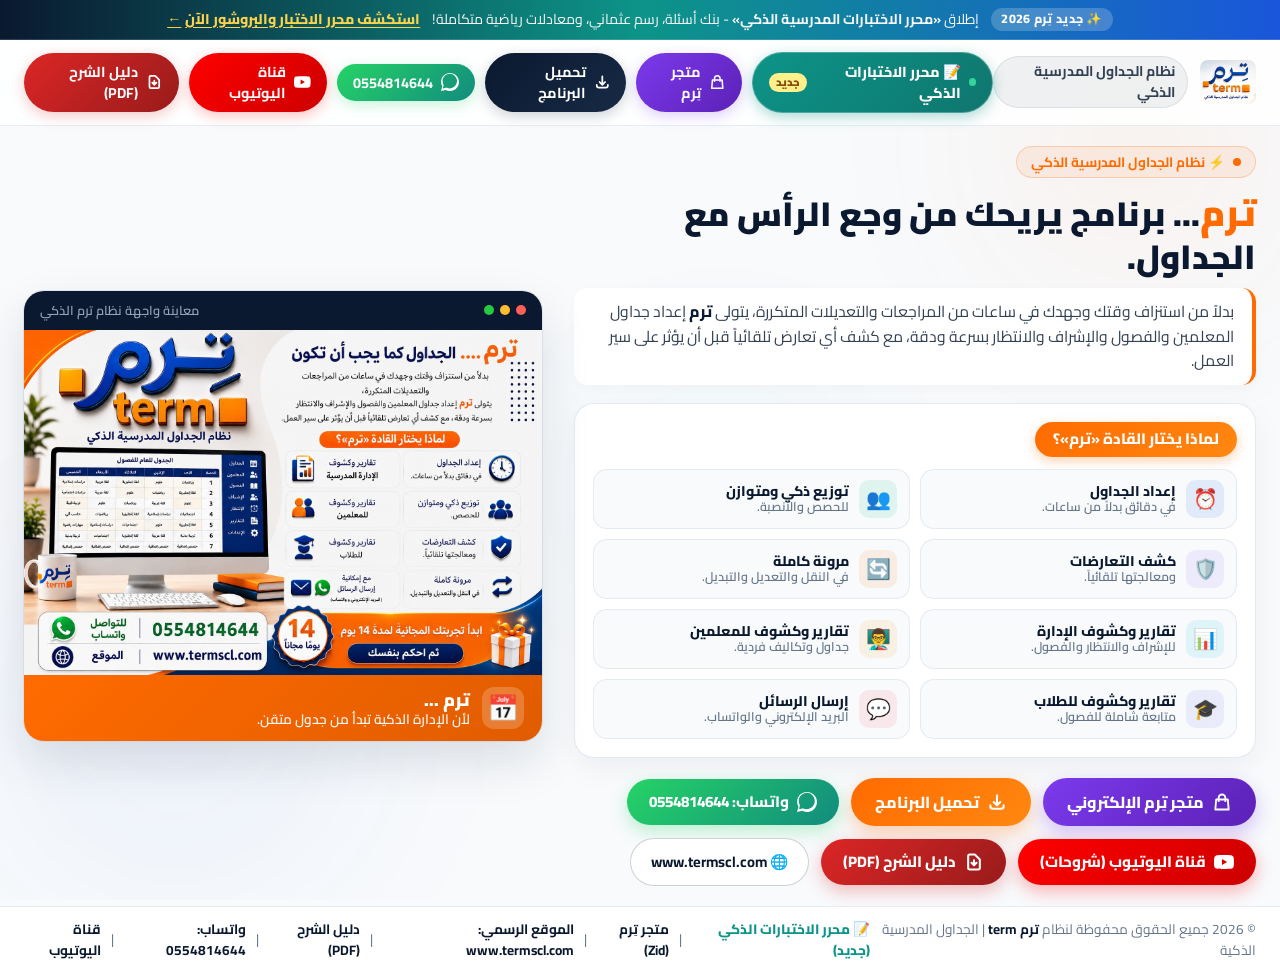
==== commit b653a109: "feat: إضافة صفحة وبروشور محرر الاختبارات المدرسية الذكي Exam Editor وربطه بالموقع الرسمي" ====
--- a/index.html
+++ b/index.html
@@ -17,9 +17,22 @@
 
     <!-- CSS Stylesheet -->
     <link rel="stylesheet" href="style.css?v=4.2">
+    <link rel="stylesheet" href="editor.css?v=1.1">
 </head>
 
 <body>
+
+    <!-- Top Product Announcement Bar -->
+    <div class="top-announcement-bar">
+        <div class="container announcement-content">
+            <span class="announcement-badge">✨ جديد تِرم 2026</span>
+            <span class="announcement-text">إطلاق <strong>«محرر الاختبارات المدرسية الذكي»</strong> - بنك أسئلة، رسم عثماني، ومعادلات رياضية متكاملة!</span>
+            <a href="exam-editor.html" class="announcement-link">
+                <span>استكشف محرر الاختبار والبروشور الآن</span>
+                <span>←</span>
+            </a>
+        </div>
+    </div>
 
     <!-- Ambient Animated Mesh Background -->
     <div class="mesh-background">
@@ -37,6 +50,11 @@
             </div>
 
             <div class="header-actions">
+                <a href="exam-editor.html" class="btn btn-editor-spotlight">
+                    <span class="pulse-dot-green"></span>
+                    <span>📝 محرر الاختبارات الذكي</span>
+                    <span class="spotlight-tag">جديد</span>
+                </a>
                 <a href="https://term.zid.store" target="_blank" class="btn btn-store-header">
                     <svg width="18" height="18" fill="none" stroke="currentColor" stroke-width="2.2"
                         viewBox="0 0 24 24">
@@ -278,6 +296,8 @@
             <p>© 2026 جميع الحقوق محفوظة لنظام <strong class="brand-link">ترم term</strong> | الجداول المدرسية الذكية
             </p>
             <div class="footer-links">
+                <a href="exam-editor.html" style="color: #0D9488; font-weight: 800;">📝 محرر الاختبارات الذكي (جديد)</a>
+                <span>|</span>
                 <a href="https://term.zid.store" target="_blank">متجر تِرم (Zid)</a>
                 <span>|</span>
                 <a href="https://www.termscl.com" target="_blank">الموقع الرسمي: www.termscl.com</a>
--- a/editor.css
+++ b/editor.css
@@ -0,0 +1,737 @@
+/* ==========================================================================
+   EXAM EDITOR (محرر الاختبارات المدرسية الذكي) - SPECIFIC STYLES
+   Extends style.css with specialized components, comparison table,
+   interactive showcase, and high-fidelity print brochure styles.
+   ========================================================================== */
+
+/* Brand Accent Overrides & Extended Variables */
+:root {
+    --editor-teal: #0D9488;
+    --editor-teal-light: #14B8A6;
+    --editor-teal-glow: rgba(13, 148, 136, 0.25);
+    
+    --editor-indigo: #4F46E5;
+    --editor-indigo-light: #6366F1;
+    --editor-indigo-glow: rgba(79, 70, 229, 0.25);
+
+    --editor-gold: #D97706;
+    --editor-card-border: rgba(226, 232, 240, 0.85);
+}
+
+/* Nav Switch Pills */
+.nav-product-switch {
+    display: flex;
+    align-items: center;
+    background: rgba(15, 23, 42, 0.06);
+    padding: 4px;
+    border-radius: var(--radius-pill);
+    border: 1px solid rgba(15, 23, 42, 0.08);
+    gap: 4px;
+}
+
+.product-pill {
+    display: inline-flex;
+    align-items: center;
+    gap: 6px;
+    padding: 6px 14px;
+    border-radius: var(--radius-pill);
+    font-size: 0.86rem;
+    font-weight: 700;
+    text-decoration: none;
+    color: var(--text-secondary);
+    transition: var(--transition-fast);
+}
+
+.product-pill:hover {
+    color: var(--brand-navy);
+    background: rgba(255, 255, 255, 0.7);
+}
+
+.product-pill.active {
+    background: #FFFFFF;
+    color: var(--brand-navy);
+    box-shadow: 0 2px 8px rgba(0, 0, 0, 0.08);
+}
+
+/* Print Brochure Header Button */
+.btn-print-brochure {
+    background: linear-gradient(135deg, var(--editor-teal) 0%, #0F766E 100%);
+    color: #FFFFFF !important;
+    box-shadow: 0 4px 14px var(--editor-teal-glow);
+}
+
+.btn-print-brochure:hover {
+    background: linear-gradient(135deg, var(--editor-teal-light) 0%, var(--editor-teal) 100%);
+    box-shadow: 0 6px 18px var(--editor-teal-glow);
+}
+
+/* Metrics Strip (شريط إحصائيات القوة والأمان) */
+.metrics-strip {
+    display: grid;
+    grid-template-columns: repeat(4, 1fr);
+    gap: 16px;
+    margin: 28px 0;
+}
+
+.metric-item {
+    background: rgba(255, 255, 255, 0.85);
+    backdrop-filter: blur(10px);
+    -webkit-backdrop-filter: blur(10px);
+    border: 1px solid var(--editor-card-border);
+    border-radius: var(--radius-md);
+    padding: 16px 18px;
+    display: flex;
+    align-items: center;
+    gap: 14px;
+    box-shadow: 0 4px 16px rgba(15, 23, 42, 0.04);
+    transition: var(--transition-fast);
+}
+
+.metric-item:hover {
+    transform: translateY(-3px);
+    box-shadow: 0 8px 24px rgba(15, 23, 42, 0.08);
+    border-color: rgba(26, 86, 219, 0.3);
+}
+
+.metric-icon-wrap {
+    width: 46px;
+    height: 46px;
+    border-radius: 12px;
+    display: flex;
+    align-items: center;
+    justify-content: center;
+    font-size: 1.4rem;
+    flex-shrink: 0;
+}
+
+.metric-text {
+    display: flex;
+    flex-direction: column;
+}
+
+.metric-title {
+    font-size: 0.95rem;
+    font-weight: 800;
+    color: var(--brand-navy);
+}
+
+.metric-desc {
+    font-size: 0.8rem;
+    color: var(--text-muted);
+    line-height: 1.35;
+}
+
+/* Detailed Features Section */
+.features-section {
+    margin: 40px 0 20px;
+}
+
+.section-head {
+    text-align: center;
+    margin-bottom: 30px;
+}
+
+.section-badge {
+    display: inline-flex;
+    align-items: center;
+    gap: 6px;
+    background: rgba(79, 70, 229, 0.1);
+    color: var(--editor-indigo);
+    font-size: 0.85rem;
+    font-weight: 800;
+    padding: 5px 14px;
+    border-radius: var(--radius-pill);
+    border: 1px solid rgba(79, 70, 229, 0.2);
+    margin-bottom: 10px;
+}
+
+.section-title {
+    font-size: 1.8rem;
+    font-weight: 900;
+    color: var(--brand-navy);
+    letter-spacing: -0.5px;
+}
+
+.section-subtitle {
+    font-size: 1.05rem;
+    color: var(--text-secondary);
+    max-width: 700px;
+    margin: 8px auto 0;
+}
+
+.features-detailed-grid {
+    display: grid;
+    grid-template-columns: repeat(4, 1fr);
+    gap: 18px;
+}
+
+.feature-detailed-card {
+    background: #FFFFFF;
+    border: 1px solid var(--editor-card-border);
+    border-radius: var(--radius-md);
+    padding: 22px 20px;
+    display: flex;
+    flex-direction: column;
+    gap: 12px;
+    transition: var(--transition-fast);
+    position: relative;
+    overflow: hidden;
+    box-shadow: 0 4px 18px rgba(15, 23, 42, 0.03);
+}
+
+.feature-detailed-card::before {
+    content: '';
+    position: absolute;
+    top: 0;
+    right: 0;
+    left: 0;
+    height: 4px;
+    background: linear-gradient(90deg, var(--brand-blue), var(--editor-teal));
+    opacity: 0;
+    transition: var(--transition-fast);
+}
+
+.feature-detailed-card:hover {
+    transform: translateY(-4px);
+    box-shadow: 0 12px 28px rgba(15, 23, 42, 0.08);
+    border-color: rgba(26, 86, 219, 0.35);
+}
+
+.feature-detailed-card:hover::before {
+    opacity: 1;
+}
+
+.card-top {
+    display: flex;
+    align-items: center;
+    gap: 12px;
+}
+
+.card-icon {
+    width: 44px;
+    height: 44px;
+    border-radius: 12px;
+    display: flex;
+    align-items: center;
+    justify-content: center;
+    font-size: 1.35rem;
+    flex-shrink: 0;
+}
+
+.card-title {
+    font-size: 1.08rem;
+    font-weight: 800;
+    color: var(--brand-navy);
+}
+
+.card-desc {
+    font-size: 0.88rem;
+    color: var(--text-secondary);
+    line-height: 1.55;
+}
+
+.card-bullets {
+    list-style: none;
+    margin-top: auto;
+    padding-top: 10px;
+    border-top: 1px dashed rgba(226, 232, 240, 0.9);
+    display: flex;
+    flex-direction: column;
+    gap: 6px;
+}
+
+.card-bullets li {
+    font-size: 0.8rem;
+    font-weight: 600;
+    color: var(--text-muted);
+    display: flex;
+    align-items: center;
+    gap: 6px;
+}
+
+.card-bullets li::before {
+    content: '✓';
+    color: var(--editor-teal);
+    font-weight: 900;
+    font-size: 0.85rem;
+}
+
+/* Comparison Section */
+.comparison-section {
+    margin: 45px 0 25px;
+    background: #FFFFFF;
+    border: 1px solid var(--editor-card-border);
+    border-radius: var(--radius-lg);
+    padding: 32px 30px;
+    box-shadow: 0 6px 24px rgba(15, 23, 42, 0.04);
+}
+
+.comparison-table-wrap {
+    overflow-x: auto;
+    margin-top: 24px;
+}
+
+.comparison-table {
+    width: 100%;
+    border-collapse: separate;
+    border-spacing: 0;
+    text-align: right;
+}
+
+.comparison-table th {
+    padding: 14px 18px;
+    font-size: 0.95rem;
+    font-weight: 800;
+    background: #F8FAFC;
+    color: var(--brand-navy);
+    border-bottom: 2px solid #E2E8F0;
+}
+
+.comparison-table th:first-child {
+    border-top-right-radius: 12px;
+}
+
+.comparison-table th:last-child {
+    border-top-left-radius: 12px;
+}
+
+.comparison-table th.col-highlight {
+    background: linear-gradient(135deg, rgba(26, 86, 219, 0.08) 0%, rgba(13, 148, 136, 0.08) 100%);
+    color: var(--brand-blue);
+    border-bottom-color: var(--brand-blue);
+}
+
+.comparison-table td {
+    padding: 14px 18px;
+    font-size: 0.9rem;
+    border-bottom: 1px solid #EDF2F7;
+    vertical-align: middle;
+}
+
+.comparison-table tr:hover td {
+    background: rgba(248, 250, 252, 0.7);
+}
+
+.comparison-table td.col-highlight {
+    background: rgba(26, 86, 219, 0.02);
+    font-weight: 700;
+    color: var(--brand-navy);
+}
+
+.badge-pro {
+    display: inline-flex;
+    align-items: center;
+    gap: 4px;
+    padding: 3px 8px;
+    background: rgba(13, 148, 136, 0.12);
+    color: var(--editor-teal);
+    font-size: 0.78rem;
+    border-radius: var(--radius-pill);
+    font-weight: 700;
+}
+
+.badge-con {
+    display: inline-flex;
+    align-items: center;
+    gap: 4px;
+    padding: 3px 8px;
+    background: rgba(239, 68, 68, 0.1);
+    color: #DC2626;
+    font-size: 0.78rem;
+    border-radius: var(--radius-pill);
+    font-weight: 600;
+}
+
+/* Big Action CTA Banner */
+.cta-banner-section {
+    margin: 40px 0 20px;
+    background: linear-gradient(135deg, var(--brand-navy) 0%, #112646 100%);
+    border-radius: var(--radius-lg);
+    padding: 36px 32px;
+    color: #FFFFFF;
+    display: flex;
+    align-items: center;
+    justify-content: space-between;
+    gap: 28px;
+    box-shadow: 0 10px 30px rgba(10, 25, 47, 0.35);
+    position: relative;
+    overflow: hidden;
+}
+
+.cta-banner-section::after {
+    content: '';
+    position: absolute;
+    top: -50%;
+    left: -20%;
+    width: 400px;
+    height: 400px;
+    background: radial-gradient(circle, rgba(255, 107, 0, 0.25) 0%, rgba(255, 107, 0, 0) 70%);
+    pointer-events: none;
+}
+
+.cta-banner-content h2 {
+    font-size: 1.7rem;
+    font-weight: 900;
+    margin-bottom: 8px;
+}
+
+.cta-banner-content p {
+    font-size: 1rem;
+    color: #CBD5E1;
+    max-width: 650px;
+    line-height: 1.5;
+}
+
+.cta-banner-buttons {
+    display: flex;
+    align-items: center;
+    gap: 12px;
+    flex-shrink: 0;
+    flex-wrap: wrap;
+    z-index: 2;
+}
+
+/* Modal Caption Details */
+.modal-details-grid {
+    display: grid;
+    grid-template-columns: repeat(3, 1fr);
+    gap: 12px;
+    margin-top: 14px;
+    padding-top: 14px;
+    border-top: 1px solid rgba(255, 255, 255, 0.15);
+    text-align: right;
+}
+
+.modal-detail-item {
+    font-size: 0.85rem;
+    color: #E2E8F0;
+}
+
+.modal-detail-item strong {
+    color: #38BDF8;
+    display: block;
+    margin-bottom: 2px;
+}
+
+/* Responsive Overrides */
+@media (max-width: 1200px) {
+    .metrics-strip {
+        grid-template-columns: repeat(2, 1fr);
+    }
+    .features-detailed-grid {
+        grid-template-columns: repeat(2, 1fr);
+    }
+}
+
+@media (max-width: 768px) {
+    .metrics-strip {
+        grid-template-columns: 1fr;
+    }
+    .features-detailed-grid {
+        grid-template-columns: 1fr;
+    }
+    .cta-banner-section {
+        flex-direction: column;
+        text-align: center;
+        padding: 28px 20px;
+    }
+    .cta-banner-buttons {
+        justify-content: center;
+    }
+    .modal-details-grid {
+        grid-template-columns: 1fr;
+    }
+}
+
+/* ==========================================================================
+   PRINT BROCHURE STYLESHEET (@media print)
+   Optimizes layout for high-resolution A4 printing and clean PDF exporting
+   ========================================================================== */
+@media print {
+    @page {
+        size: A4 portrait;
+        margin: 10mm 12mm;
+    }
+
+    body {
+        background: #FFFFFF !important;
+        color: #000000 !important;
+        font-size: 11pt !important;
+        line-height: 1.4 !important;
+    }
+
+    /* Hide Web-only and interactive elements */
+    .mesh-background,
+    .header-actions,
+    .nav-product-switch,
+    .cta-actions,
+    .cta-banner-section,
+    .preview-modal,
+    .image-hover-overlay,
+    .card-header-bar,
+    .card-footer-banner,
+    .btn,
+    .hero-badge .pulse-dot {
+        display: none !important;
+    }
+
+    /* Print Header Banner */
+    .header {
+        background: none !important;
+        border-bottom: 2px solid #0A192F !important;
+        padding: 0 0 10px 0 !important;
+        margin-bottom: 15px !important;
+    }
+
+    .main-grid {
+        display: flex !important;
+        flex-direction: column !important;
+        gap: 15px !important;
+    }
+
+    .content-side {
+        width: 100% !important;
+    }
+
+    .visual-side {
+        width: 100% !important;
+        margin: 15px 0 !important;
+    }
+
+    .screen-card-frame {
+        box-shadow: none !important;
+        border: 1px solid #CBD5E1 !important;
+    }
+
+    .metrics-strip {
+        grid-template-columns: repeat(4, 1fr) !important;
+        gap: 10px !important;
+        margin: 15px 0 !important;
+    }
+
+    .metric-item {
+        border: 1px solid #CBD5E1 !important;
+        box-shadow: none !important;
+        padding: 10px !important;
+    }
+
+    .features-detailed-grid {
+        grid-template-columns: repeat(2, 1fr) !important;
+        gap: 12px !important;
+        page-break-inside: avoid;
+    }
+
+    .feature-detailed-card {
+        border: 1px solid #CBD5E1 !important;
+        box-shadow: none !important;
+        padding: 12px !important;
+        page-break-inside: avoid;
+    }
+
+    .comparison-section {
+        border: 1px solid #CBD5E1 !important;
+        box-shadow: none !important;
+        padding: 15px !important;
+        page-break-inside: avoid;
+        margin-top: 15px !important;
+    }
+
+    /* Print Contact Footer */
+    .compact-footer {
+        border-top: 2px solid #0A192F !important;
+        background: none !important;
+        margin-top: 20px !important;
+        padding: 12px 0 0 0 !important;
+    }
+
+    .footer-links a {
+        color: #000000 !important;
+        text-decoration: none !important;
+        font-weight: 700 !important;
+    }
+}
+
+/* ==========================================================================
+   HOMEPAGE SPOTLIGHT & TOP ANNOUNCEMENT BAR
+   ========================================================================== */
+
+/* Top Announcement Bar */
+.top-announcement-bar {
+    background: linear-gradient(90deg, #0A192F 0%, #0D9488 50%, #1A56DB 100%);
+    color: #FFFFFF;
+    padding: 8px 0;
+    font-size: 0.88rem;
+    position: relative;
+    z-index: 101;
+    border-bottom: 1px solid rgba(255, 255, 255, 0.15);
+}
+
+.announcement-content {
+    display: flex;
+    align-items: center;
+    justify-content: center;
+    gap: 12px;
+    flex-wrap: wrap;
+    text-align: center;
+}
+
+.announcement-badge {
+    background: rgba(255, 255, 255, 0.2);
+    padding: 2px 10px;
+    border-radius: var(--radius-pill);
+    font-weight: 800;
+    font-size: 0.78rem;
+    letter-spacing: 0.3px;
+}
+
+.announcement-text {
+    color: #F8FAFC;
+}
+
+.announcement-link {
+    color: #FCD34D !important;
+    font-weight: 800;
+    text-decoration: underline;
+    text-underline-offset: 3px;
+    transition: var(--transition-fast);
+    display: inline-flex;
+    align-items: center;
+    gap: 4px;
+}
+
+.announcement-link:hover {
+    color: #FFFFFF !important;
+    transform: translateX(-3px);
+}
+
+/* Header Spotlight Button for Exam Editor */
+.btn-editor-spotlight {
+    display: inline-flex;
+    align-items: center;
+    gap: 8px;
+    background: linear-gradient(135deg, #0D9488 0%, #0F766E 100%);
+    color: #FFFFFF !important;
+    padding: 7px 16px;
+    border-radius: var(--radius-pill);
+    font-size: 0.88rem;
+    font-weight: 800;
+    text-decoration: none;
+    box-shadow: 0 4px 14px rgba(13, 148, 136, 0.35);
+    border: 1px solid rgba(255, 255, 255, 0.25);
+    transition: var(--transition-fast);
+}
+
+.btn-editor-spotlight:hover {
+    background: linear-gradient(135deg, #14B8A6 0%, #0D9488 100%);
+    box-shadow: 0 6px 20px rgba(13, 148, 136, 0.5);
+    transform: translateY(-2px);
+}
+
+.spotlight-tag {
+    background: #FEF08A;
+    color: #854D0E;
+    font-size: 0.7rem;
+    font-weight: 900;
+    padding: 1px 7px;
+    border-radius: var(--radius-pill);
+}
+
+.pulse-dot-green {
+    width: 8px;
+    height: 8px;
+    border-radius: 50%;
+    background: #34D399;
+    box-shadow: 0 0 0 0 rgba(52, 211, 153, 0.7);
+    animation: greenPulse 1.8s infinite;
+}
+
+@keyframes greenPulse {
+    0% { transform: scale(0.95); box-shadow: 0 0 0 0 rgba(52, 211, 153, 0.7); }
+    70% { transform: scale(1); box-shadow: 0 0 0 7px rgba(52, 211, 153, 0); }
+    100% { transform: scale(0.95); box-shadow: 0 0 0 0 rgba(52, 211, 153, 0); }
+}
+
+/* Homepage Product Switch Banner (البطاقة الترويجية في الصفحة الرئيسية) */
+.homepage-editor-banner {
+    margin: 25px 0 10px;
+    background: linear-gradient(135deg, #0A192F 0%, #0D2847 60%, #0D9488 100%);
+    border-radius: var(--radius-lg);
+    padding: 24px 28px;
+    display: flex;
+    align-items: center;
+    justify-content: space-between;
+    gap: 20px;
+    border: 1px solid rgba(13, 148, 136, 0.35);
+    box-shadow: 0 10px 30px rgba(10, 25, 47, 0.15);
+    color: #FFFFFF;
+}
+
+.editor-banner-info {
+    display: flex;
+    align-items: center;
+    gap: 16px;
+}
+
+.editor-banner-icon {
+    width: 54px;
+    height: 54px;
+    border-radius: 14px;
+    background: rgba(255, 255, 255, 0.12);
+    display: flex;
+    align-items: center;
+    justify-content: center;
+    font-size: 1.8rem;
+    flex-shrink: 0;
+    border: 1px solid rgba(255, 255, 255, 0.2);
+}
+
+.editor-banner-text h3 {
+    font-size: 1.15rem;
+    font-weight: 800;
+    margin-bottom: 4px;
+    display: flex;
+    align-items: center;
+    gap: 8px;
+}
+
+.editor-banner-text p {
+    font-size: 0.88rem;
+    color: #CBD5E1;
+    line-height: 1.4;
+}
+
+.editor-banner-action {
+    flex-shrink: 0;
+}
+
+.btn-open-editor {
+    background: #FFFFFF;
+    color: var(--brand-navy) !important;
+    font-weight: 800;
+    padding: 10px 22px;
+    border-radius: var(--radius-pill);
+    box-shadow: 0 4px 14px rgba(0, 0, 0, 0.15);
+    display: inline-flex;
+    align-items: center;
+    gap: 8px;
+    text-decoration: none;
+    transition: var(--transition-fast);
+}
+
+.btn-open-editor:hover {
+    background: #F8FAFC;
+    transform: translateY(-2px);
+    box-shadow: 0 8px 20px rgba(0, 0, 0, 0.25);
+    color: var(--editor-teal) !important;
+}
+
+@media (max-width: 900px) {
+    .homepage-editor-banner {
+        flex-direction: column;
+        text-align: center;
+        padding: 20px;
+    }
+    .editor-banner-info {
+        flex-direction: column;
+    }
+}
